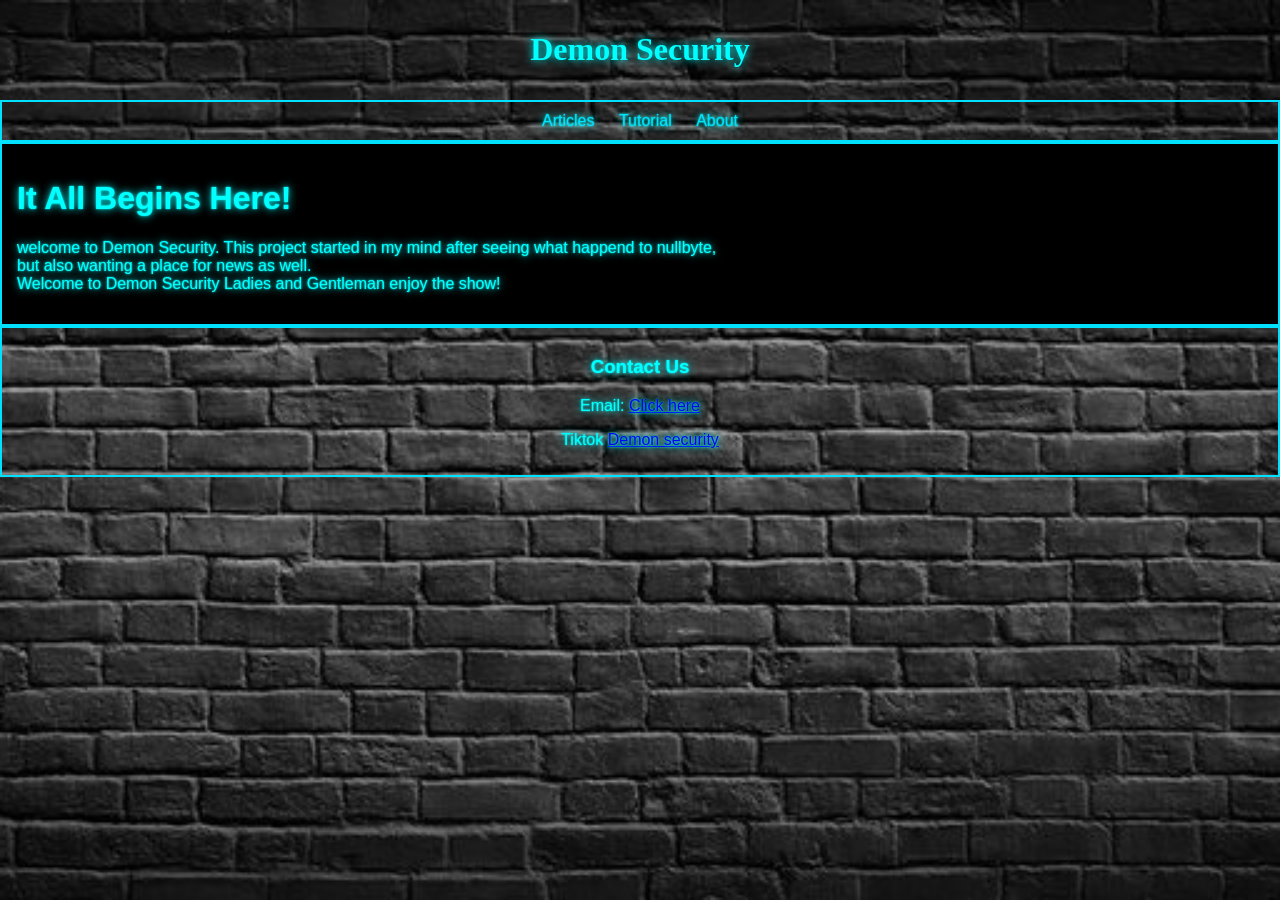
==== website/index.html @ 856f63ec "all great thiings begin with a small step a push of a key" ====
<!DOCTYPE html>
<!--
    Name: Matthew Powell
    Date: 03/21/2026
    Assignment: Home Page Project Demon Security Blog

    Description:
    This is my cyber war blog looking at attacks, tutorials,
	and advanced threat groups
-->

<html lang="en">
	<head>
		<meta charset="UTF-8">
		<meta name="viewport" content="width=device-width, initial-scale=1.0">
		<title>Demon Security</title> <!--Url tab locater-->

		<!-- Link to external CSS -->
    <link rel="stylesheet" href="css/styles.css">

	<body>
		<header>
			<h1>Demon Security</h1>
		</header>
	<!--Links around the site-->
	<nav>
    <a href="articles.html">Articles</a>
    <a href="tutorial.html">Tutorial</a>
    <a href="about.html">About</a>
</nav>
		<!--Main content-->
		<main>
			
			<h1>It All Begins Here!</h1>
			<p>welcome to Demon Security. This project started in my mind after seeing what happend to nullbyte,</br> but also wanting a place for news as well.<br> Welcome to Demon Security Ladies and Gentleman enjoy the show!</p>
			
			
		</main>
		<footer>
			<h3>Contact Us</h3>

			<!--Woring email should open gmail message funktion in same or new tab-->
			 <p>Email: <a href="https://mail.google.com/mail/?view=cm&fs=1&to=blu3reaper666@gmail.com" target="_blank">Click here</a></p>

			<!--Points to my semi professonal tiktok account-->
			<p>Tiktok <a href="https://www.tiktok.com/@demonsecurity?is_from_webapp=1&sender_device=pc">Demon security</a></p>
		</footer>
	</body>
</html>
---- website/css/styles.css ----
/*
    Name: Matthew Powell
    Date: 03/21/2026
    Assignment: Demon Security Stylesheet

    Description:
    This stylesheet controls the layout and appearance of the Demon Security.
    It uses a CSS grid layout and includes styles for required selectors.
*/

/* Apply styles to entire HTML document */
/* Ensure html and body take full height */
html, body {
    height: 100%;
    margin: 0;
    padding: 0;
    background-image: url("../images/brickwall.jpg");
    background-size: cover;         /* image covers entire viewport */
    background-position: center;    /* center it */
    background-repeat: no-repeat;   /* no tiling */
    background-attachment: fixed;   /* stays fixed when scrolling */
    color: #00ffff;
    font-family: Arial, sans-serif;
    text-shadow: 0 0 2px #00ffff, 0 0 8px #00ffff; /* subtle neon glow */
    display: flex;
    flex-direction: column;         /* allow footer to stay at bottom */
}


/* Header styling */
header {
    font-family: cursive;
    padding: 10px;
    text-align: center;
    color: #00ffff;
     text-shadow:  0 0 8px #00ffff;  /* faint outer halo */
}


/* Navigation styling */
nav {
    grid-area: nav;
    padding: 10px;
    text-align: center;
    border: 2px solid rgb(0, 225, 255);
}

/* Navigation links */
nav a {
    margin: 0 10px;
    text-decoration: none;
    color: rgb(0, 225, 255);
   
}

/* Main content */
main {
    grid-area: main;
    padding: 15px;
    border: 2px solid rgb(0, 225, 255);
    background-color: black;

}
/*tutorial*/
h2 {
   text-align: center; 
}

/* Image styling */
img {
    display: block;
    margin: 10px 0;
    width: 300px;
    height: 300px;
    object-position: left;
    object-fit: cover;
}

/* Footer styling */
footer {
    grid-area: footer;
    text-align: center;
    padding: 10px;
    border: 2px solid rgb(0, 225, 255);
}
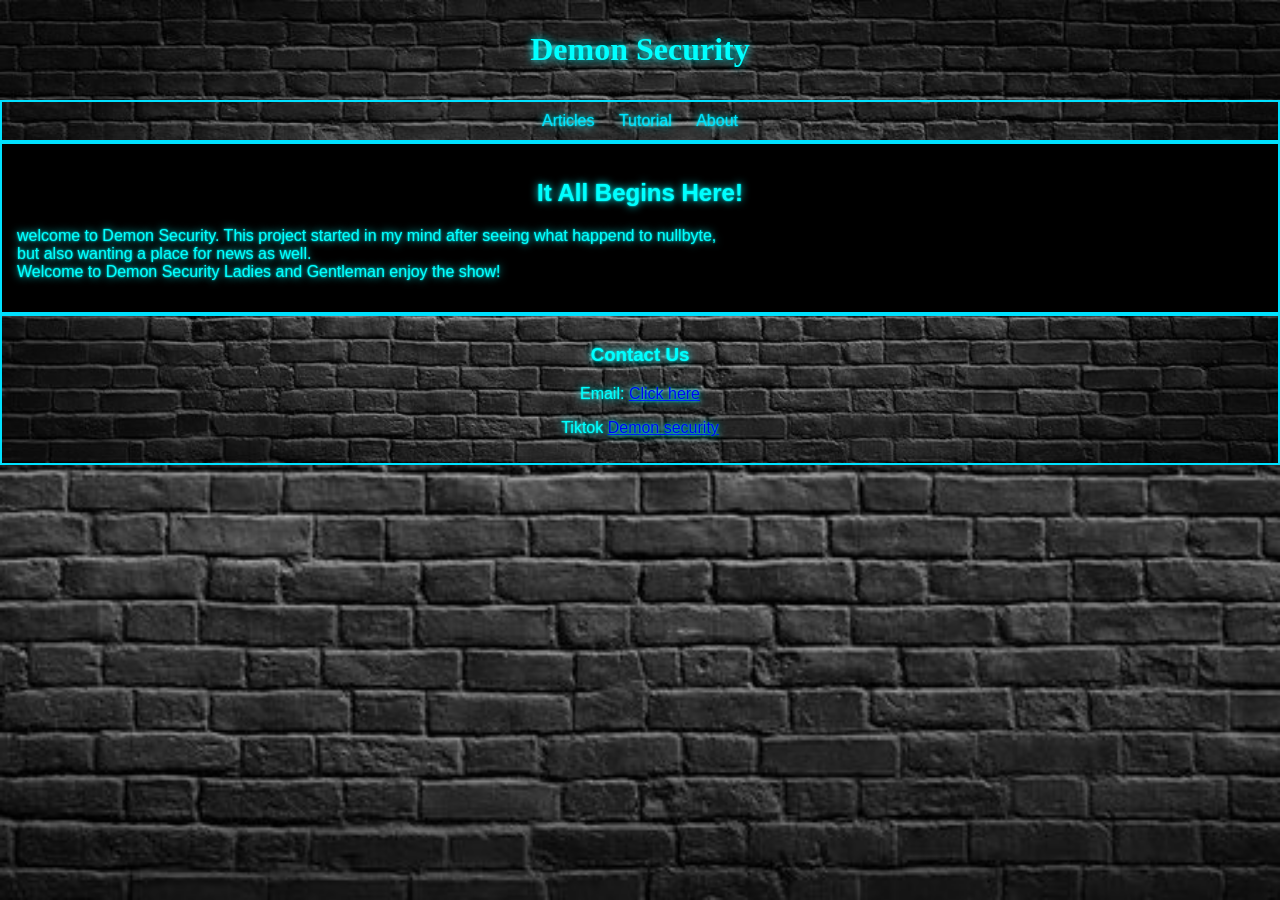
==== commit d00894ba: "Fix background scrolling performance" ====
--- a/website/index.html
+++ b/website/index.html
@@ -17,7 +17,7 @@
 
 		<!-- Link to external CSS -->
     <link rel="stylesheet" href="css/styles.css">
-
+	</head>
 	<body>
 		<header>
 			<h1>Demon Security</h1>
@@ -31,8 +31,8 @@
 		<!--Main content-->
 		<main>
 			
-			<h1>It All Begins Here!</h1>
-			<p>welcome to Demon Security. This project started in my mind after seeing what happend to nullbyte,</br> but also wanting a place for news as well.<br> Welcome to Demon Security Ladies and Gentleman enjoy the show!</p>
+			<h2>It All Begins Here!</h2>
+			<p>welcome to Demon Security. This project started in my mind after seeing what happend to nullbyte,<br> but also wanting a place for news as well.<br> Welcome to Demon Security Ladies and Gentleman enjoy the show!</p>
 			
 			
 		</main>
--- a/website/css/styles.css
+++ b/website/css/styles.css
@@ -11,19 +11,18 @@
 /* Apply styles to entire HTML document */
 /* Ensure html and body take full height */
 html, body {
-    height: 100%;
+    min-height: 100%;
     margin: 0;
     padding: 0;
     background-image: url("../images/brickwall.jpg");
-    background-size: cover;         /* image covers entire viewport */
-    background-position: center;    /* center it */
-    background-repeat: no-repeat;   /* no tiling */
-    background-attachment: fixed;   /* stays fixed when scrolling */
+    background-size: cover;
+    background-position: center top;
+    background-repeat: repeat-y;
     color: #00ffff;
     font-family: Arial, sans-serif;
-    text-shadow: 0 0 2px #00ffff, 0 0 8px #00ffff; /* subtle neon glow */
+    text-shadow: 0 0 2px #00ffff, 0 0 8px #00ffff;
     display: flex;
-    flex-direction: column;         /* allow footer to stay at bottom */
+    flex-direction: column;
 }
 
 
@@ -82,4 +81,4 @@
     text-align: center;
     padding: 10px;
     border: 2px solid rgb(0, 225, 255);
-}+}
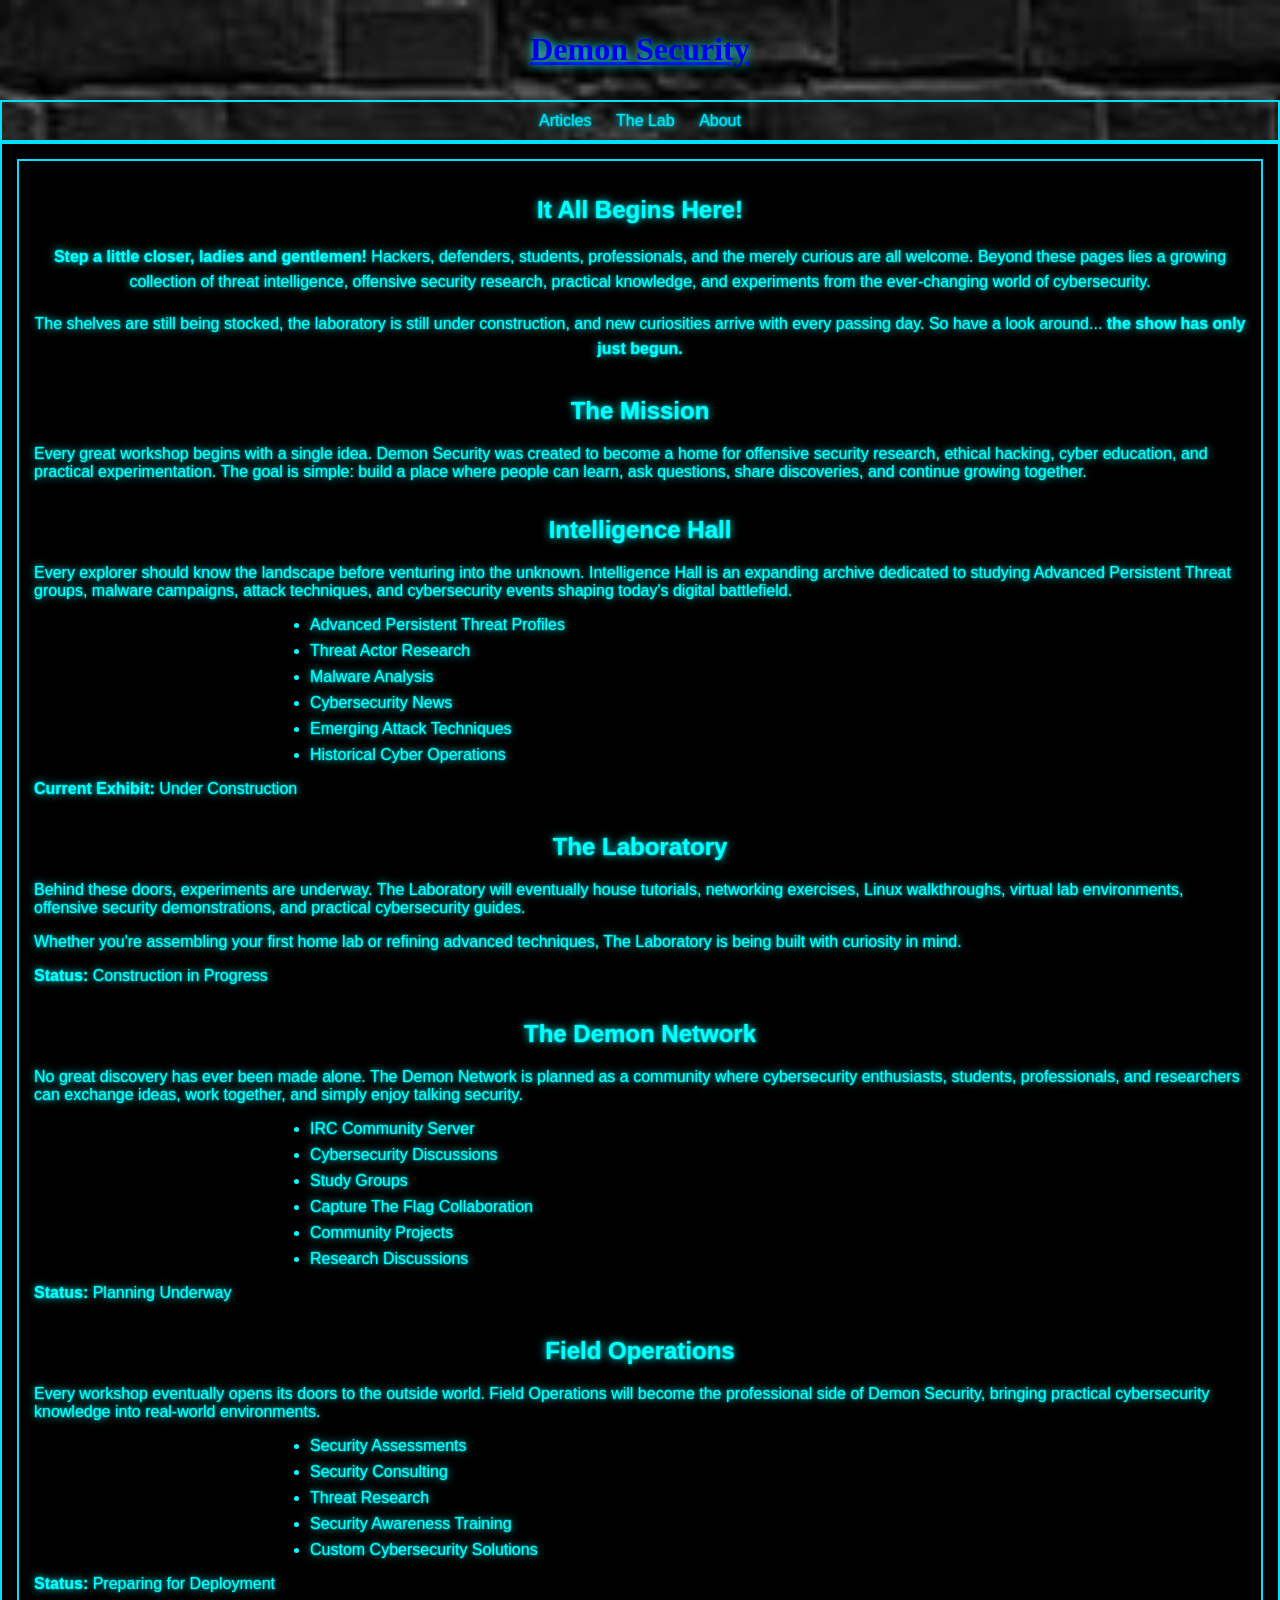
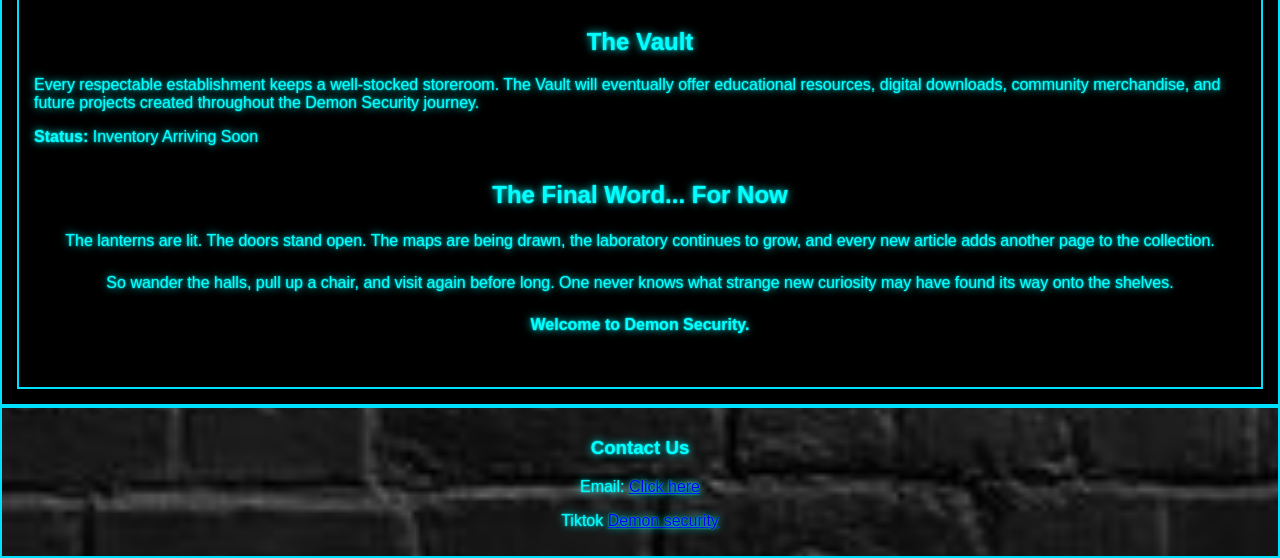
==== commit 9eef340c: "the fun begins" ====
--- a/website/index.html
+++ b/website/index.html
@@ -20,21 +20,211 @@
 	</head>
 	<body>
 		<header>
-			<h1>Demon Security</h1>
+			<h1><a href="index.html">Demon Security</a></h1>
 		</header>
 	<!--Links around the site-->
 	<nav>
     <a href="articles.html">Articles</a>
-    <a href="tutorial.html">Tutorial</a>
+    <a href="tutorial.html">The Lab</a>
     <a href="about.html">About</a>
 </nav>
 		<!--Main content-->
 		<main>
-			
-			<h2>It All Begins Here!</h2>
-			<p>welcome to Demon Security. This project started in my mind after seeing what happend to nullbyte,<br> but also wanting a place for news as well.<br> Welcome to Demon Security Ladies and Gentleman enjoy the show!</p>
-			
-			
+			<main>
+
+<section>
+
+<h2>It All Begins Here!</h2>
+
+<p class="intro">
+<strong>Step a little closer, ladies and gentlemen!</strong>
+Hackers, defenders, students, professionals, and the merely curious are all welcome.
+Beyond these pages lies a growing collection of threat intelligence,
+offensive security research, practical knowledge, and experiments from the ever-changing
+world of cybersecurity.
+</p>
+
+<p class="intro">
+The shelves are still being stocked, the laboratory is still under construction,
+and new curiosities arrive with every passing day.
+So have a look around...
+<strong>the show has only just begun.</strong>
+</p>
+
+</section>
+
+<section>
+
+<h2>The Mission</h2>
+
+<p>
+Every great workshop begins with a single idea.
+Demon Security was created to become a home for offensive security research,
+ethical hacking, cyber education, and practical experimentation.
+The goal is simple:
+build a place where people can learn, ask questions,
+share discoveries, and continue growing together.
+</p>
+
+</section>
+
+<section>
+
+<h2>Intelligence Hall</h2>
+
+<p>
+Every explorer should know the landscape before venturing into the unknown.
+Intelligence Hall is an expanding archive dedicated to studying
+Advanced Persistent Threat groups, malware campaigns,
+attack techniques, and cybersecurity events shaping today's digital battlefield.
+</p>
+
+<ul>
+
+<li>Advanced Persistent Threat Profiles</li>
+
+<li>Threat Actor Research</li>
+
+<li>Malware Analysis</li>
+
+<li>Cybersecurity News</li>
+
+<li>Emerging Attack Techniques</li>
+
+<li>Historical Cyber Operations</li>
+
+</ul>
+
+<p><strong>Current Exhibit:</strong> Under Construction</p>
+
+</section>
+
+<section>
+
+<h2>The Laboratory</h2>
+
+<p>
+Behind these doors, experiments are underway.
+The Laboratory will eventually house tutorials,
+networking exercises,
+Linux walkthroughs,
+virtual lab environments,
+offensive security demonstrations,
+and practical cybersecurity guides.
+</p>
+
+<p>
+Whether you're assembling your first home lab or refining advanced techniques,
+The Laboratory is being built with curiosity in mind.
+</p>
+
+<p><strong>Status:</strong> Construction in Progress</p>
+
+</section>
+
+<section>
+
+<h2>The Demon Network</h2>
+
+<p>
+No great discovery has ever been made alone.
+The Demon Network is planned as a community where cybersecurity enthusiasts,
+students, professionals,
+and researchers can exchange ideas,
+work together,
+and simply enjoy talking security.
+</p>
+
+<ul>
+
+<li>IRC Community Server</li>
+
+<li>Cybersecurity Discussions</li>
+
+<li>Study Groups</li>
+
+<li>Capture The Flag Collaboration</li>
+
+<li>Community Projects</li>
+
+<li>Research Discussions</li>
+
+</ul>
+
+<p><strong>Status:</strong> Planning Underway</p>
+
+</section>
+
+<section>
+
+<h2>Field Operations</h2>
+
+<p>
+Every workshop eventually opens its doors to the outside world.
+Field Operations will become the professional side of Demon Security,
+bringing practical cybersecurity knowledge into real-world environments.
+</p>
+
+<ul>
+
+<li>Security Assessments</li>
+
+<li>Security Consulting</li>
+
+<li>Threat Research</li>
+
+<li>Security Awareness Training</li>
+
+<li>Custom Cybersecurity Solutions</li>
+
+</ul>
+
+<p><strong>Status:</strong> Preparing for Deployment</p>
+
+</section>
+
+<section>
+
+<h2>The Vault</h2>
+
+<p>
+Every respectable establishment keeps a well-stocked storeroom.
+The Vault will eventually offer educational resources,
+digital downloads,
+community merchandise,
+and future projects created throughout the Demon Security journey.
+</p>
+
+<p><strong>Status:</strong> Inventory Arriving Soon</p>
+
+</section>
+
+<section>
+
+<h2>The Final Word... For Now</h2>
+
+<p class="intro">
+The lanterns are lit.
+The doors stand open.
+The maps are being drawn,
+the laboratory continues to grow,
+and every new article adds another page to the collection.
+</p>
+
+<p class="intro">
+So wander the halls,
+pull up a chair,
+and visit again before long.
+One never knows what strange new curiosity may have found its way onto the shelves.
+</p>
+
+<p class="intro">
+<strong>Welcome to Demon Security.</strong>
+</p>
+
+</section>
+
+</main>
 		</main>
 		<footer>
 			<h3>Contact Us</h3>
--- a/website/css/styles.css
+++ b/website/css/styles.css
@@ -14,6 +14,7 @@
     min-height: 100%;
     margin: 0;
     padding: 0;
+    background-color: #000;
     background-image: url("../images/brickwall.jpg");
     background-size: cover;
     background-position: center top;
@@ -82,3 +83,41 @@
     padding: 10px;
     border: 2px solid rgb(0, 225, 255);
 }
+
+/* Space between sections */
+section {
+    margin-bottom: 35px;
+}
+
+/* Center introductory paragraphs */
+.intro {
+    text-align: center;
+    line-height: 1.6;
+}
+
+/* Lists */
+ul {
+    max-width: 700px;
+    margin: auto;
+}
+
+li {
+    margin-bottom: 8px;
+}
+
+/* Buttons */
+.button {
+    display: inline-block;
+    margin: 10px;
+    padding: 10px 18px;
+    border: 2px solid #00ffff;
+    color: #00ffff;
+    text-decoration: none;
+    background-color: black;
+}
+
+.button:hover {
+    background-color: #00ffff;
+    color: black;
+    transition: .3s;
+}
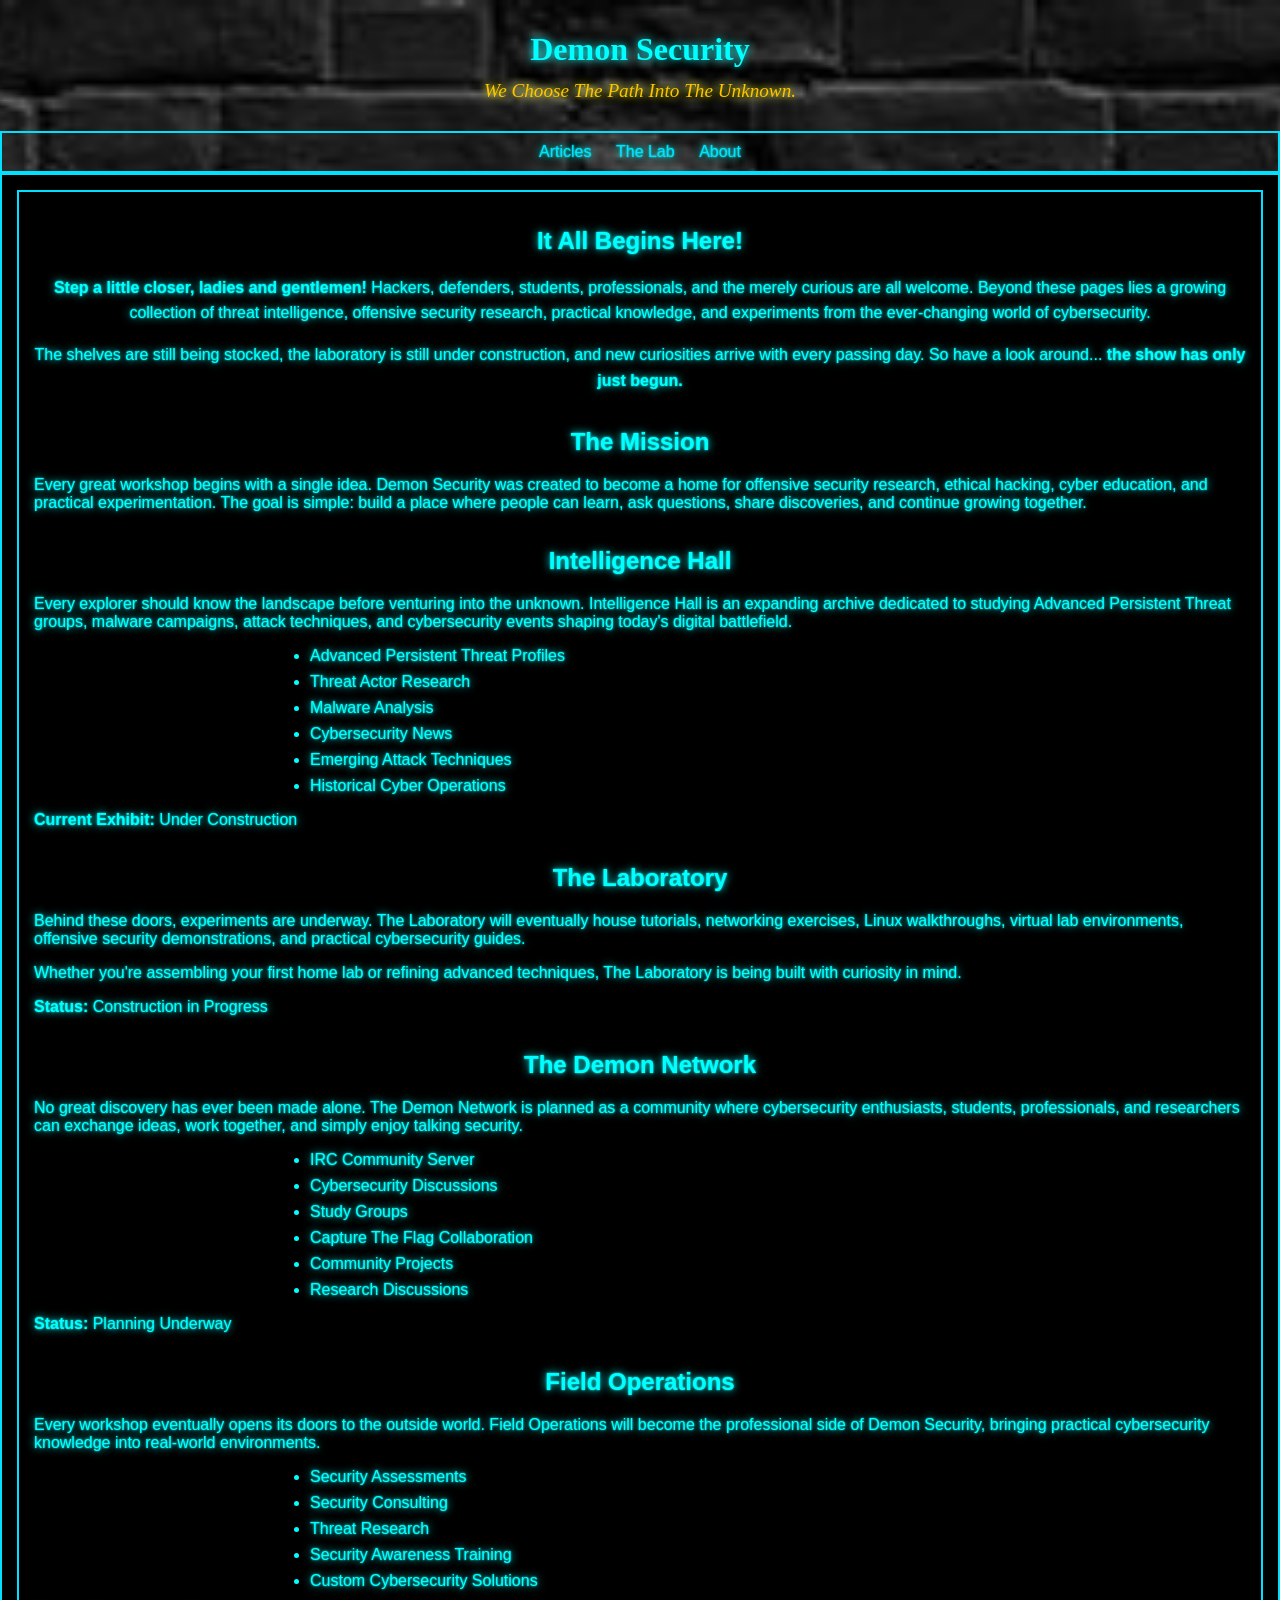
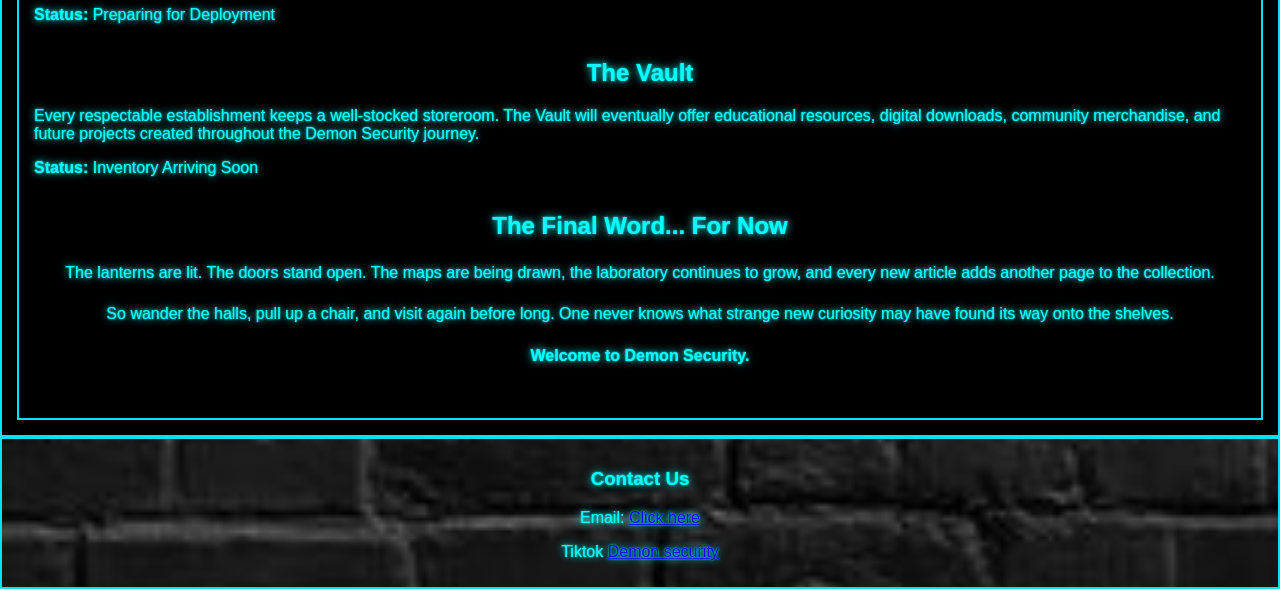
==== commit 21b46a75: "tag line motto" ====
--- a/website/index.html
+++ b/website/index.html
@@ -21,6 +21,7 @@
 	<body>
 		<header>
 			<h1><a href="index.html">Demon Security</a></h1>
+			<p class="tagline">We Choose The Path Into The Unknown.</p>
 		</header>
 	<!--Links around the site-->
 	<nav>
--- a/website/css/styles.css
+++ b/website/css/styles.css
@@ -34,6 +34,31 @@
     text-align: center;
     color: #00ffff;
      text-shadow:  0 0 8px #00ffff;  /* faint outer halo */
+}
+/* Header title link */
+header h1 a {
+    color: #00ffff;
+    text-decoration: none;
+    text-shadow: 0 0 8px #00ffff;
+}
+
+/* Company motto */
+.tagline {
+    font-family: cursive;
+    font-style: italic;
+    color: #ffc400;
+    font-size: 1.2em;
+    margin-top: -10px;
+    text-shadow: 0 0 8px #fbff04;
+}
+
+header h1 a:visited {
+    color: #00ffff;
+}
+
+header h1 a:hover {
+    color: #00ffff;
+    text-shadow: 0 0 12px #00ffff;
 }
 
 
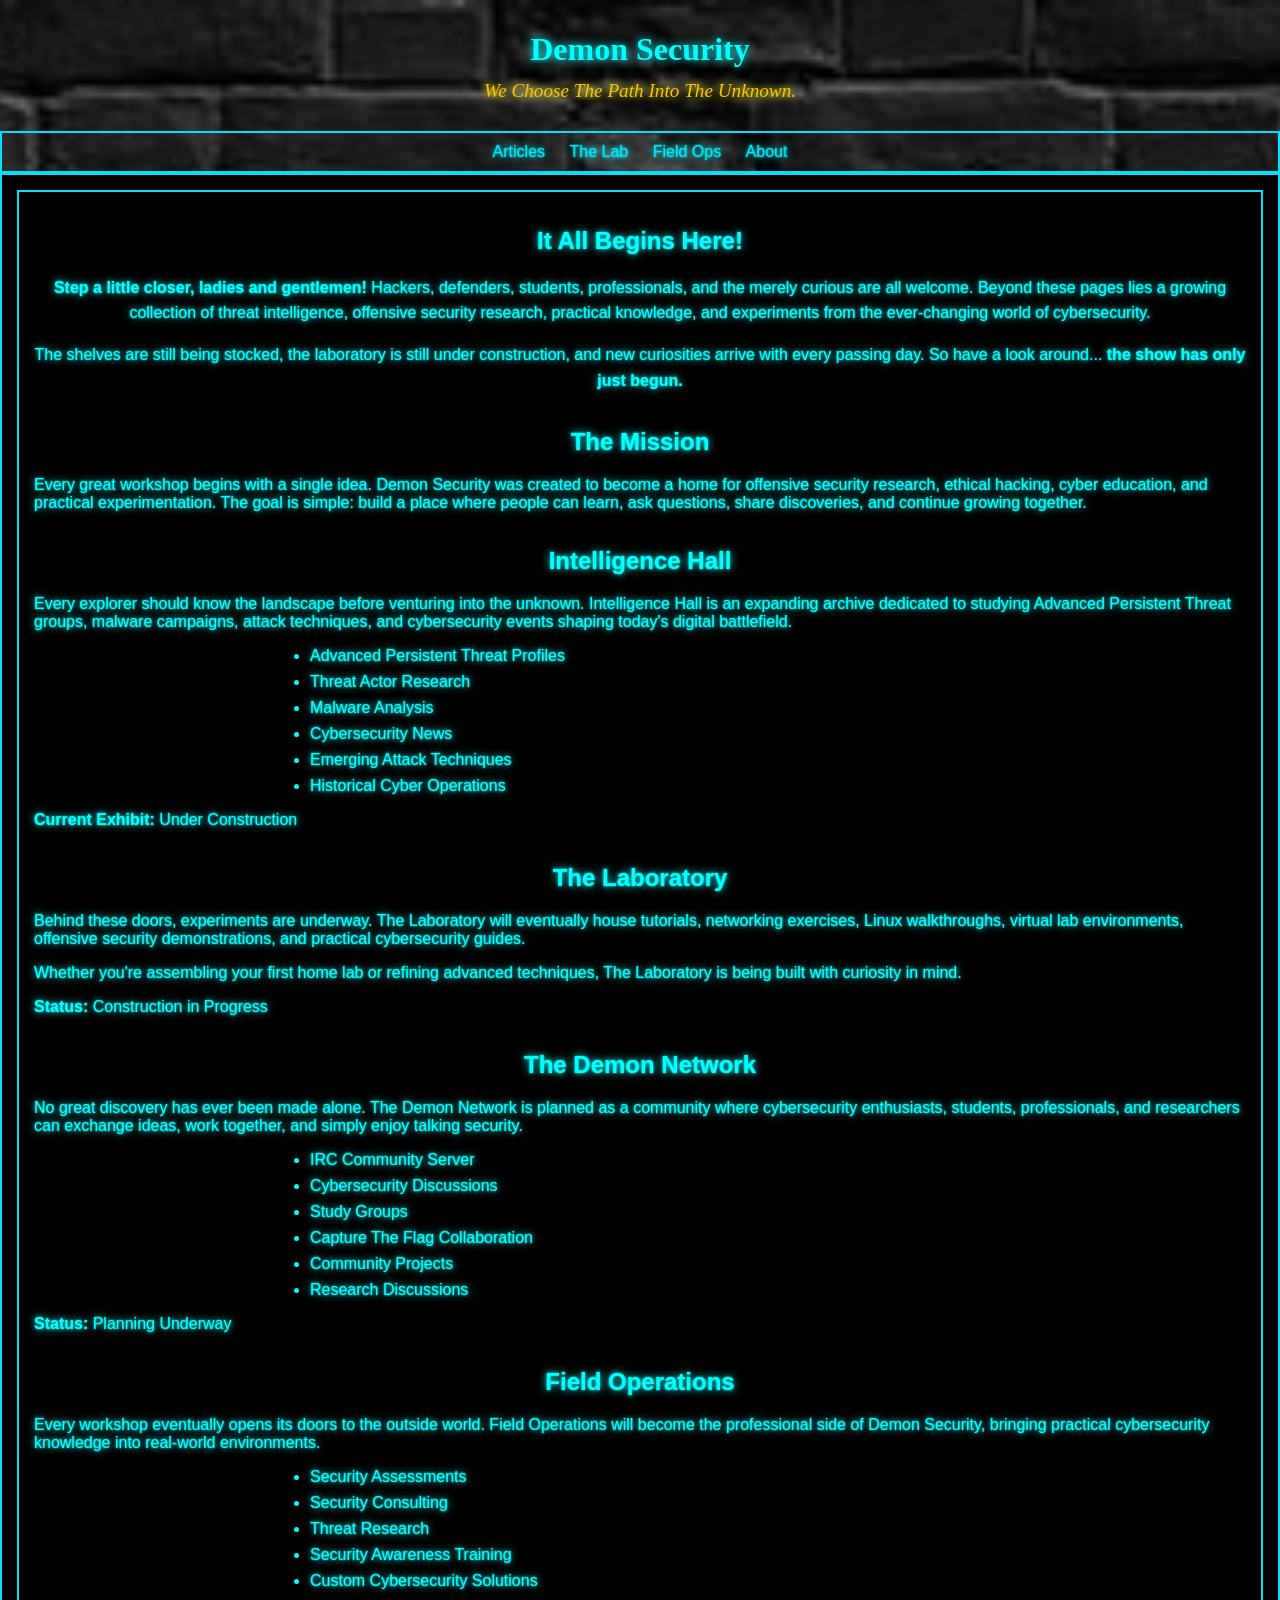
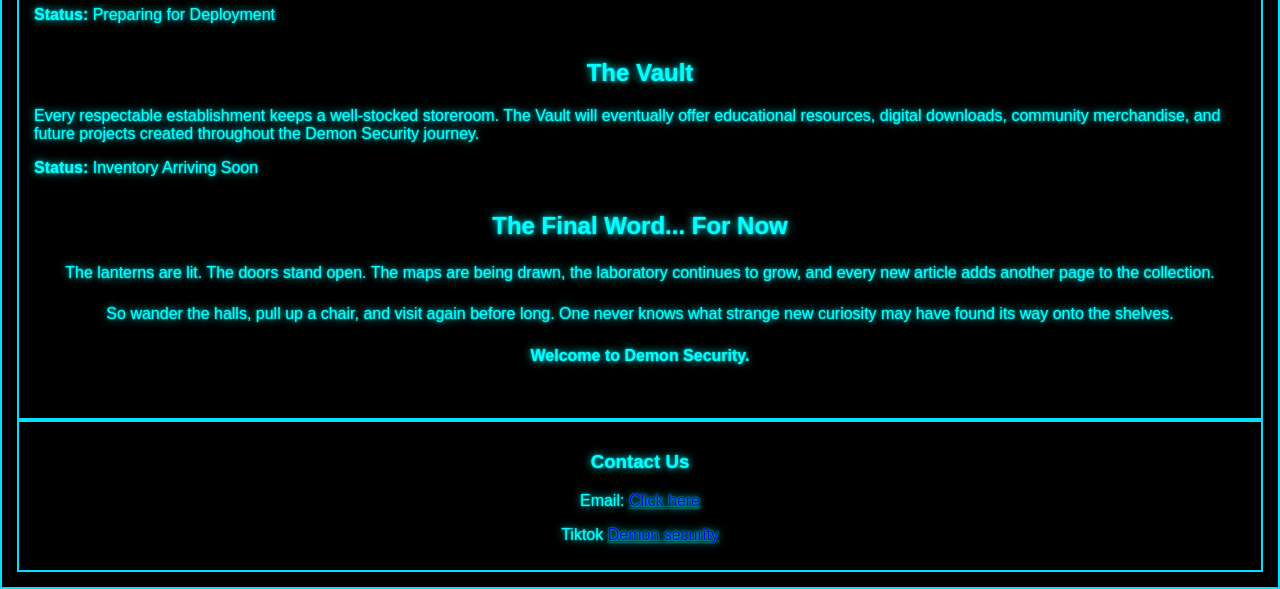
==== commit dc87b632: "Services page" ====
--- a/website/index.html
+++ b/website/index.html
@@ -27,6 +27,7 @@
 	<nav>
     <a href="articles.html">Articles</a>
     <a href="tutorial.html">The Lab</a>
+	<a href="services.html">Field Ops</a>
     <a href="about.html">About</a>
 </nav>
 		<!--Main content-->
@@ -226,7 +227,7 @@
 </section>
 
 </main>
-		</main>
+
 		<footer>
 			<h3>Contact Us</h3>
 
--- a/website/css/styles.css
+++ b/website/css/styles.css
@@ -145,4 +145,21 @@
     background-color: #00ffff;
     color: black;
     transition: .3s;
+}
+
+.service-card ul {
+    list-style-type: none;
+    padding: 0;
+}
+
+
+.service-card li {
+    color: white;
+    padding: 8px 0;
+    border-bottom: 1px solid #00ffff33;
+}
+
+
+.service-card li:last-child {
+    border-bottom: none;
 }
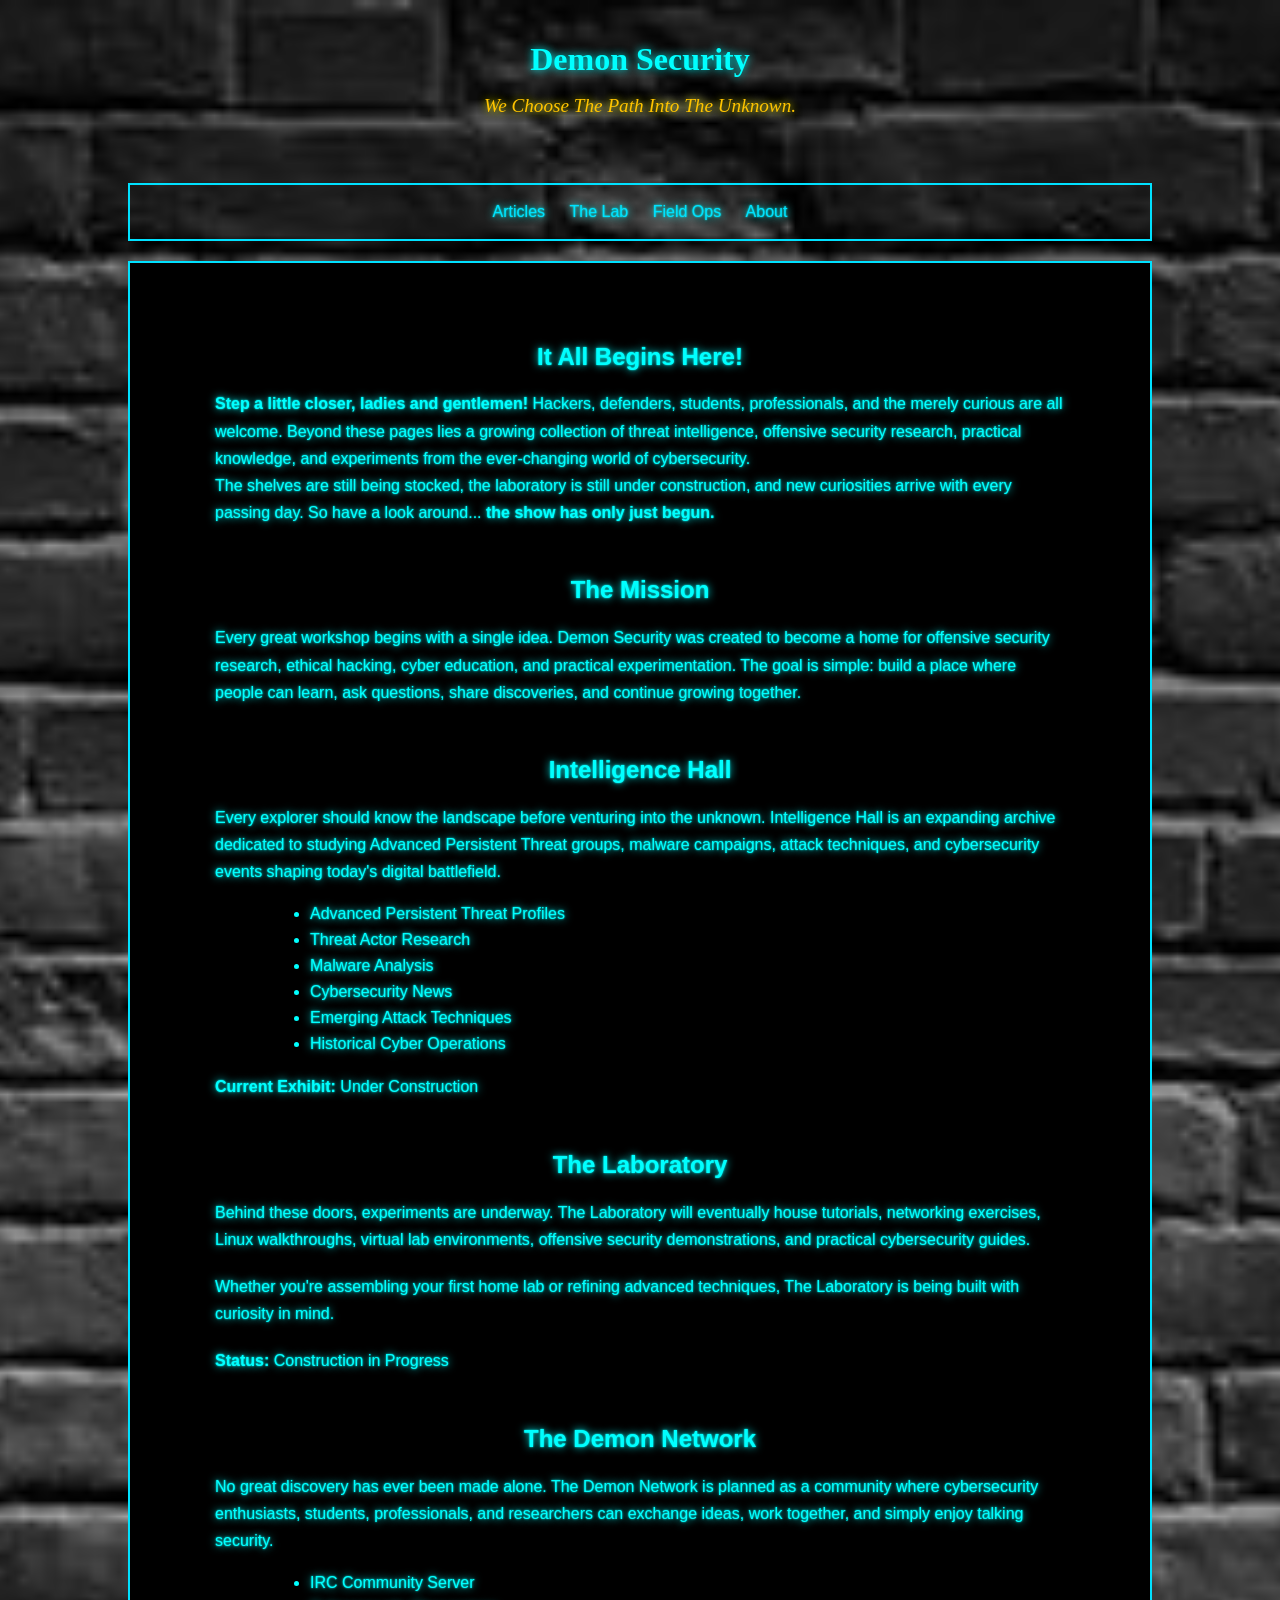
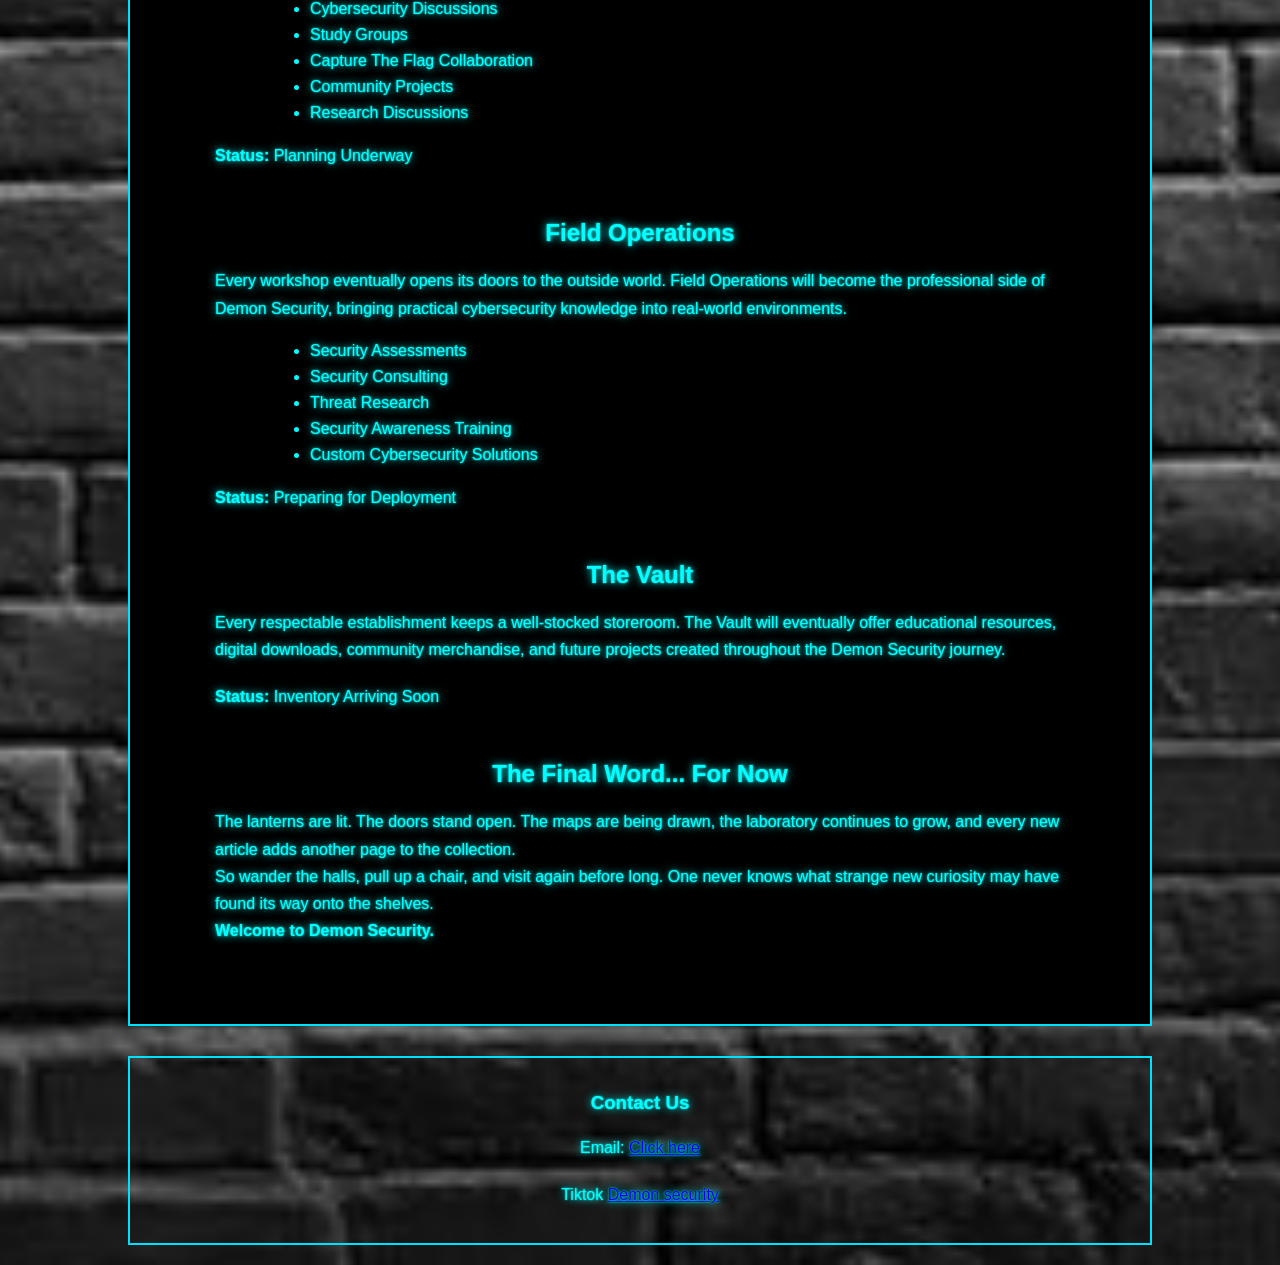
==== commit 8dfe8cb1: "professonalize it" ====
--- a/website/index.html
+++ b/website/index.html
@@ -23,6 +23,7 @@
 			<h1><a href="index.html">Demon Security</a></h1>
 			<p class="tagline">We Choose The Path Into The Unknown.</p>
 		</header>
+	<div class="container">
 	<!--Links around the site-->
 	<nav>
     <a href="articles.html">Articles</a>
@@ -32,7 +33,7 @@
 </nav>
 		<!--Main content-->
 		<main>
-			<main>
+			
 
 <section>
 
@@ -227,7 +228,6 @@
 </section>
 
 </main>
-
 		<footer>
 			<h3>Contact Us</h3>
 
@@ -237,5 +237,6 @@
 			<!--Points to my semi professonal tiktok account-->
 			<p>Tiktok <a href="https://www.tiktok.com/@demonsecurity?is_from_webapp=1&sender_device=pc">Demon security</a></p>
 		</footer>
+	</div>
 	</body>
 </html>
--- a/website/css/styles.css
+++ b/website/css/styles.css
@@ -4,12 +4,15 @@
     Assignment: Demon Security Stylesheet
 
     Description:
-    This stylesheet controls the layout and appearance of the Demon Security.
-    It uses a CSS grid layout and includes styles for required selectors.
+    Controls the layout and appearance of Demon Security.
+    Uses a centered content layout with a cyberpunk/retro aesthetic.
 */
 
-/* Apply styles to entire HTML document */
-/* Ensure html and body take full height */
+
+/* =========================
+   GLOBAL DOCUMENT SETTINGS
+   ========================= */
+
 html, body {
     min-height: 100%;
     margin: 0;
@@ -22,27 +25,54 @@
     color: #00ffff;
     font-family: Arial, sans-serif;
     text-shadow: 0 0 2px #00ffff, 0 0 8px #00ffff;
+
     display: flex;
     flex-direction: column;
 }
 
 
-/* Header styling */
+/* Main page container */
+
+.container {
+    width: 80%;
+    max-width: 1200px;
+    margin: 20px auto;
+}
+
+
+/* =========================
+   HEADER
+   ========================= */
+
 header {
     font-family: cursive;
-    padding: 10px;
+    padding: 20px;
     text-align: center;
     color: #00ffff;
-     text-shadow:  0 0 8px #00ffff;  /* faint outer halo */
-}
-/* Header title link */
+    text-shadow: 0 0 8px #00ffff;
+}
+
+
 header h1 a {
     color: #00ffff;
     text-decoration: none;
     text-shadow: 0 0 8px #00ffff;
 }
 
+
+header h1 a:visited {
+    color: #00ffff;
+}
+
+
+header h1 a:hover {
+    color: #00ffff;
+    text-shadow: 0 0 12px #00ffff;
+}
+
+
 /* Company motto */
+
 .tagline {
     font-family: cursive;
     font-style: italic;
@@ -52,85 +82,109 @@
     text-shadow: 0 0 8px #fbff04;
 }
 
-header h1 a:visited {
-    color: #00ffff;
-}
-
-header h1 a:hover {
-    color: #00ffff;
-    text-shadow: 0 0 12px #00ffff;
-}
-
-
-/* Navigation styling */
+
+
+/* =========================
+   NAVIGATION
+   ========================= */
+
 nav {
-    grid-area: nav;
-    padding: 10px;
+    padding: 18px;
     text-align: center;
     border: 2px solid rgb(0, 225, 255);
-}
-
-/* Navigation links */
+    margin-bottom: 20px;
+}
+
+
 nav a {
     margin: 0 10px;
     text-decoration: none;
     color: rgb(0, 225, 255);
-   
-}
-
-/* Main content */
+}
+
+
+
+/* =========================
+   MAIN CONTENT
+   ========================= */
+
 main {
-    grid-area: main;
-    padding: 15px;
+    padding: 30px;
     border: 2px solid rgb(0, 225, 255);
     background-color: black;
-
-}
-/*tutorial*/
+}
+
+
+/* Section spacing */
+
+section {
+    margin: 50px 0;
+}
+
+
+/* Headings */
+
 h2 {
-   text-align: center; 
-}
-
-/* Image styling */
+    text-align: center;
+    color: #00ffff;
+}
+
+
+
+/* Paragraph formatting */
+
+p {
+    max-width: 850px;
+    margin: 20px auto;
+    line-height: 1.7;
+}
+
+
+
+/* Intro text */
+
+.intro {
+    max-width: 850px;
+    margin: auto;
+    line-height: 1.7;
+    text-align: left;
+}
+
+
+
+/* =========================
+   IMAGES
+   ========================= */
+
 img {
     display: block;
-    margin: 10px 0;
-    width: 300px;
-    height: 300px;
-    object-position: left;
-    object-fit: cover;
-}
-
-/* Footer styling */
-footer {
-    grid-area: footer;
-    text-align: center;
-    padding: 10px;
-    border: 2px solid rgb(0, 225, 255);
-}
-
-/* Space between sections */
-section {
-    margin-bottom: 35px;
-}
-
-/* Center introductory paragraphs */
-.intro {
-    text-align: center;
-    line-height: 1.6;
-}
-
-/* Lists */
+    max-width: 100%;
+    height: auto;
+    margin: 20px auto;
+}
+
+
+
+/* =========================
+   LISTS
+   ========================= */
+
 ul {
     max-width: 700px;
     margin: auto;
 }
 
+
 li {
     margin-bottom: 8px;
 }
 
-/* Buttons */
+
+
+/* =========================
+   BUTTONS
+   ========================= */
+
 .button {
     display: inline-block;
     margin: 10px;
@@ -141,25 +195,130 @@
     background-color: black;
 }
 
+
 .button:hover {
     background-color: #00ffff;
     color: black;
     transition: .3s;
 }
 
+
+
+/* =========================
+   SERVICE CARDS
+   ========================= */
+
+.service-card {
+
+    background-color: #080808;
+
+    padding: 25px;
+
+    border: 2px solid #00ffff44;
+
+    border-radius: 8px;
+
+    margin-bottom: 35px;
+
+    box-shadow: 0 0 25px #00ffff33;
+}
+
+
+
+.service-card h2 {
+
+    color: #00ffff;
+
+    font-size: 1.8rem;
+
+    margin: 15px 0;
+
+}
+
+
+
+.service-card p {
+
+    color: white;
+
+    line-height: 1.6;
+
+}
+
+
+
 .service-card ul {
-    list-style-type: none;
+
+    list-style: none;
+
     padding: 0;
-}
+
+}
+
 
 
 .service-card li {
+
     color: white;
+
     padding: 8px 0;
+
     border-bottom: 1px solid #00ffff33;
-}
+
+}
+
 
 
 .service-card li:last-child {
+
     border-bottom: none;
+
+}
+
+
+
+/* =========================
+   NOTICE TEXT
+   ========================= */
+
+.notice {
+
+    margin-top: 20px;
+
+    font-size: 0.9rem;
+
+    color: #aaaaaa;
+
+}
+
+
+
+/* =========================
+   FEATURED CONTENT
+   ========================= */
+
+.featured {
+
+    border: 2px solid #00ffff;
+
+    box-shadow: 0 0 25px #00ffff88;
+
+}
+
+
+
+/* =========================
+   FOOTER
+   ========================= */
+
+footer {
+
+    text-align: center;
+
+    padding: 15px;
+
+    margin-top: 30px;
+
+    border: 2px solid rgb(0,225,255);
+
 }
